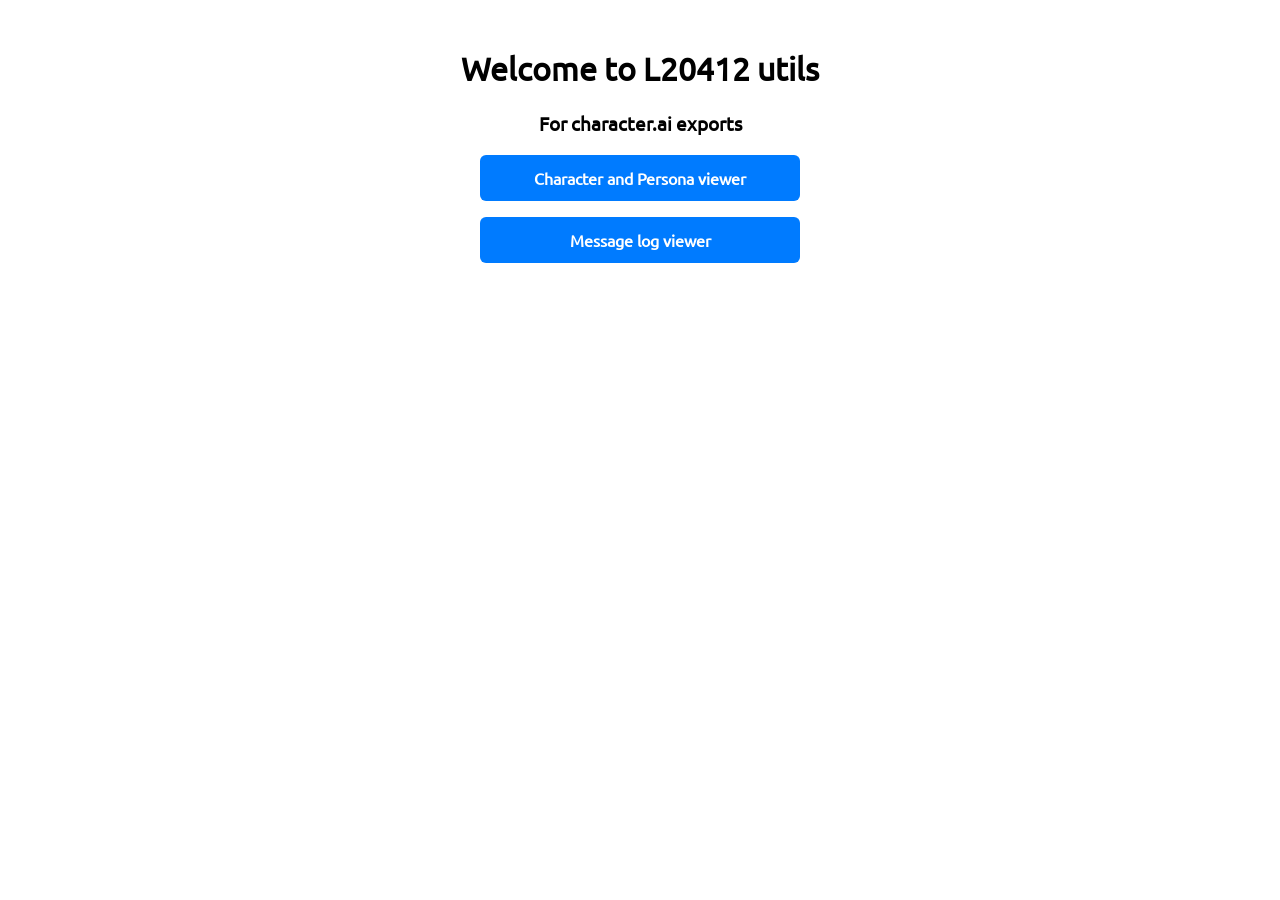
==== index.html @ cc76431b "Update index.html" ====
<!DOCTYPE html>
<html lang="en">
<head>
  <meta name="viewport" content="width=device-width, initial-scale=1">

  <style>
    @font-face {
      font-family: 'MyCustomFont';
      src: url('Ubuntu-Regular.ttf') format('TrueType');
    }

    body {
      font-family: 'MyCustomFont', Ubuntu, sans-serif;
      padding: 20px;
      text-align: center;
    }

    .btn {
      display: inline-block;
      width: 280px;              /* consistent width */
      text-align: center;
      padding: 13px 20px;
      background: #007bff;
      color: white;
      text-decoration: none;
      border-radius: 6px;
      font-weight: 600;
      transition: background 0.2s ease;
      margin-bottom: 0px;
    }

    .btn:hover {
      background: #0056b3;
    }

    .btn:active {
      background: #003f82;
    }
  </style>
</head>

<body>
  <h1>Welcome to L20412 utils</h1>
  <h3>For character.ai exports</h3>
  <p><a href="c.ai/char.html" target="_blank" class="btn">Character and Persona viewer</a></p>
  <p><a href="c.ai/chat.html" target="_blank" class="btn">Message log viewer</a></p>
</body>
</html>
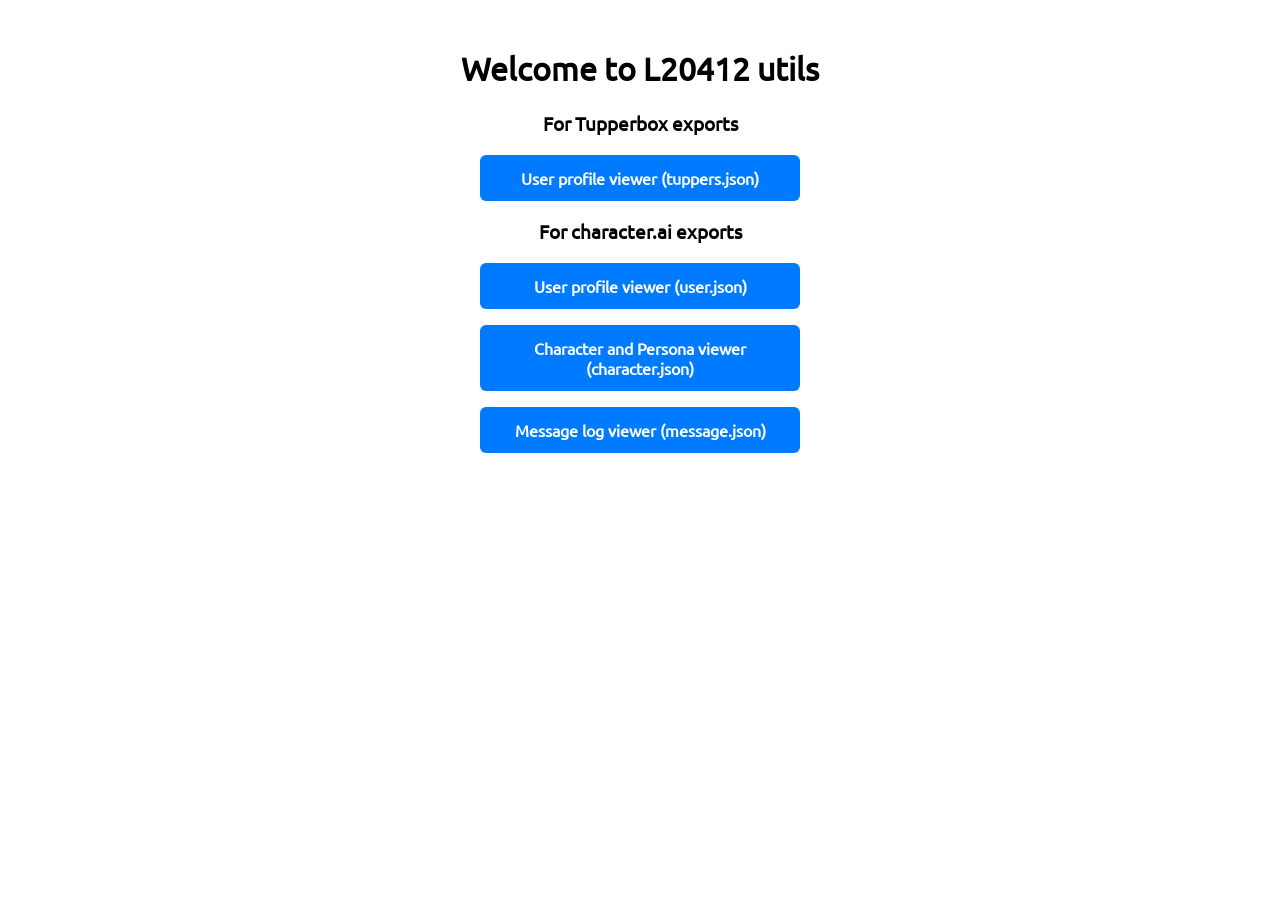
==== commit 820f8d25: "Made a lot of changes" ====
--- a/index.html
+++ b/index.html
@@ -41,8 +41,12 @@
 
 <body>
   <h1>Welcome to L20412 utils</h1>
+  <h3>For Tupperbox exports</h3>
+  <p><a href="tupperbox/viewer.html" target="_blank" class="btn">User profile viewer (tuppers.json)</a></p>
+
   <h3>For character.ai exports</h3>
-  <p><a href="c.ai/char.html" target="_blank" class="btn">Character and Persona viewer</a></p>
-  <p><a href="c.ai/chat.html" target="_blank" class="btn">Message log viewer</a></p>
+  <p><a href="c.ai/prof.html" target="_blank" class="btn">User profile viewer (user.json)</a></p>
+  <p><a href="c.ai/char.html" target="_blank" class="btn">Character and Persona viewer (character.json)</a></p>
+  <p><a href="c.ai/chat.html" target="_blank" class="btn">Message log viewer (message.json)</a></p>
 </body>
 </html>
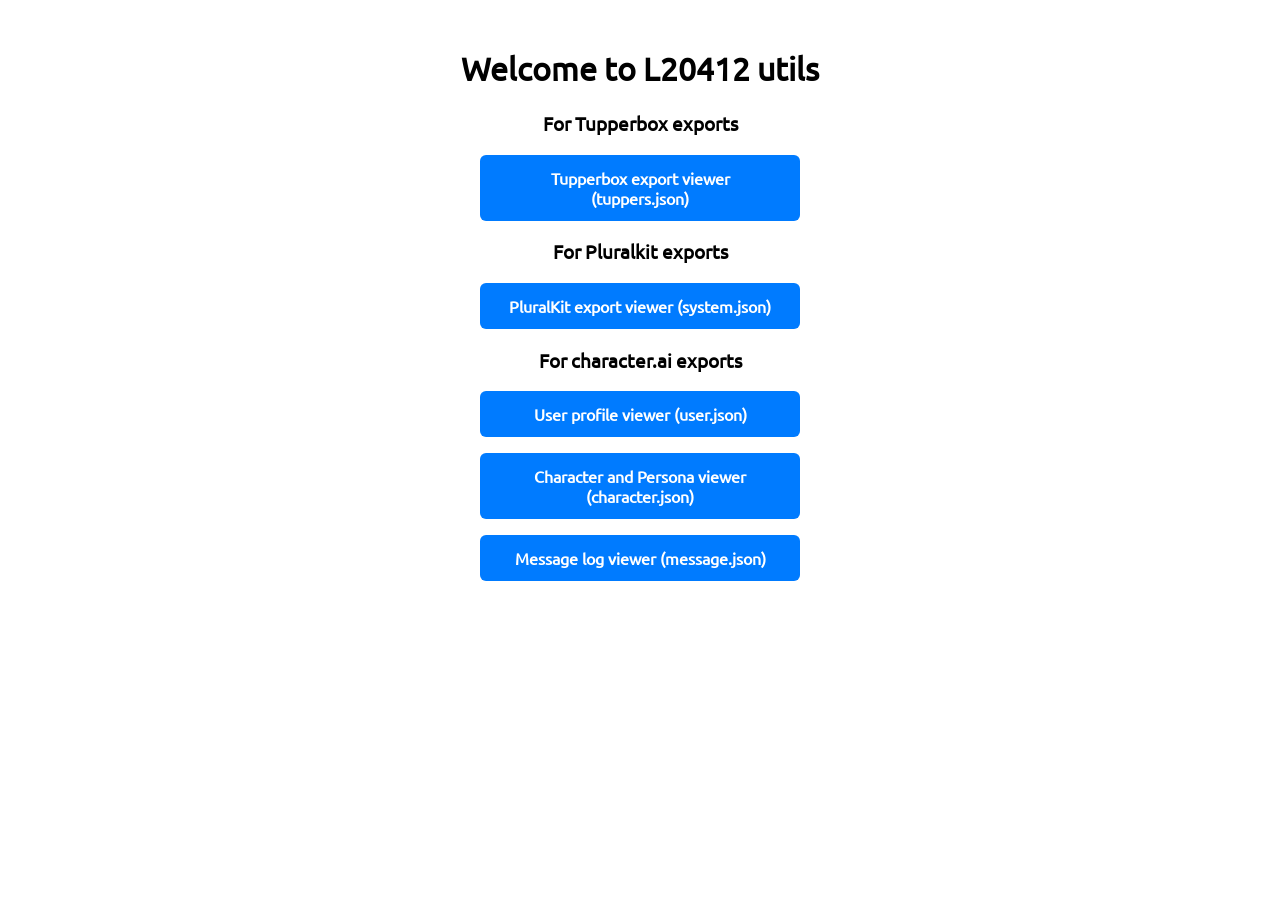
==== commit 380d545e: "Added Pluralkit viewer" ====
--- a/index.html
+++ b/index.html
@@ -42,7 +42,10 @@
 <body>
   <h1>Welcome to L20412 utils</h1>
   <h3>For Tupperbox exports</h3>
-  <p><a href="tupperbox/viewer.html" target="_blank" class="btn">User profile viewer (tuppers.json)</a></p>
+  <p><a href="tupperbox/viewer.html" target="_blank" class="btn">Tupperbox export viewer (tuppers.json)</a></p>
+  
+  <h3>For Pluralkit exports</h3>
+  <p><a href="pluralkit/viewer.html" target="_blank" class="btn">PluralKit export viewer (system.json)</a></p>
 
   <h3>For character.ai exports</h3>
   <p><a href="c.ai/prof.html" target="_blank" class="btn">User profile viewer (user.json)</a></p>
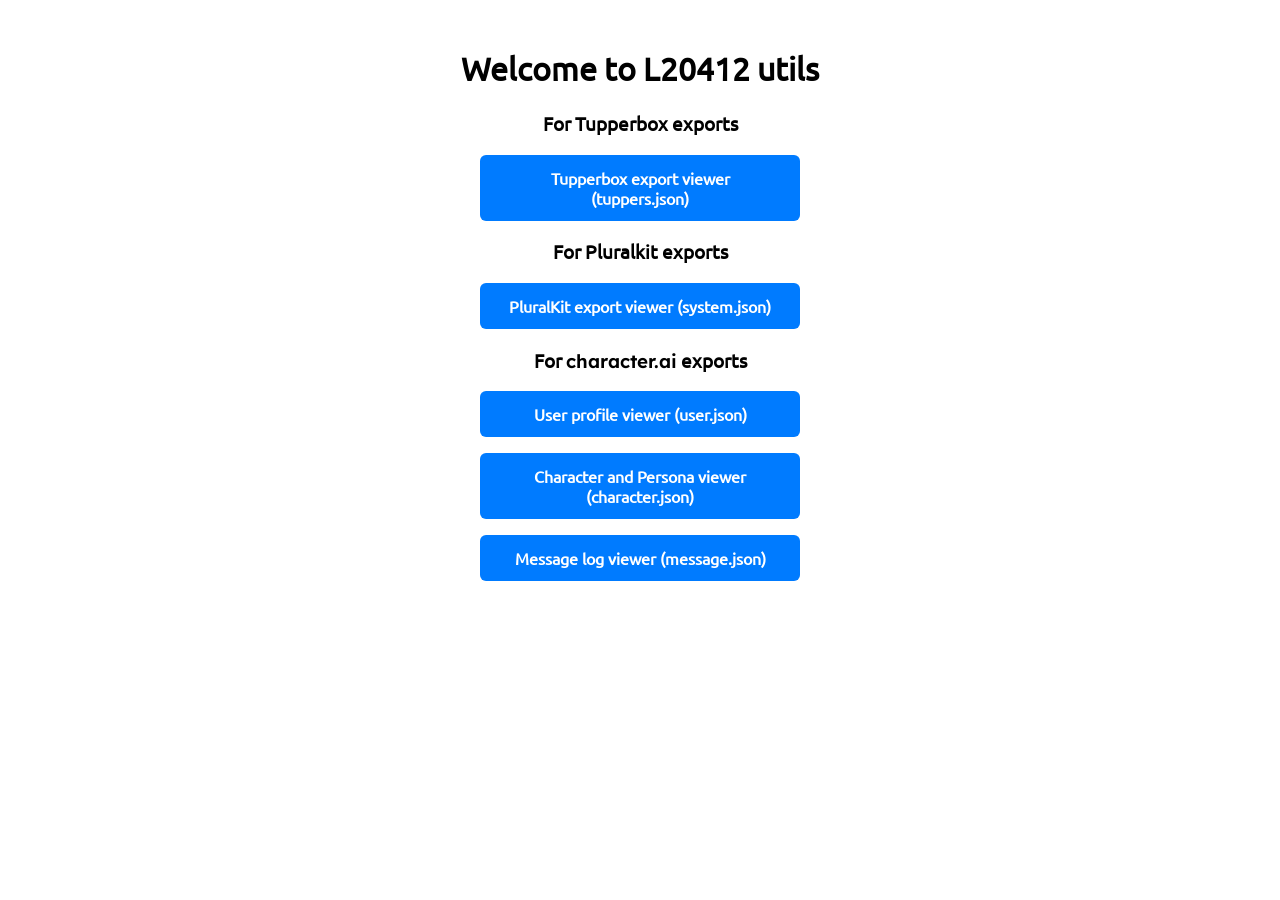
==== commit c549fe35: "Added some decoration to my beautiful "c.ai" text" ====
--- a/index.html
+++ b/index.html
@@ -7,6 +7,10 @@
     @font-face {
       font-family: 'MyCustomFont';
       src: url('Ubuntu-Regular.ttf') format('TrueType');
+    }
+    @font-face {
+      font-family: 'characterAI';
+      src: url(c.ai/Lexend-SemiBold.ttf) format('TrueType');
     }
 
     body {
@@ -47,7 +51,7 @@
   <h3>For Pluralkit exports</h3>
   <p><a href="pluralkit/viewer.html" target="_blank" class="btn">PluralKit export viewer (system.json)</a></p>
 
-  <h3>For character.ai exports</h3>
+  <h3>For <span style="font-family:characterAI">character.ai</span> exports</h3>
   <p><a href="c.ai/prof.html" target="_blank" class="btn">User profile viewer (user.json)</a></p>
   <p><a href="c.ai/char.html" target="_blank" class="btn">Character and Persona viewer (character.json)</a></p>
   <p><a href="c.ai/chat.html" target="_blank" class="btn">Message log viewer (message.json)</a></p>
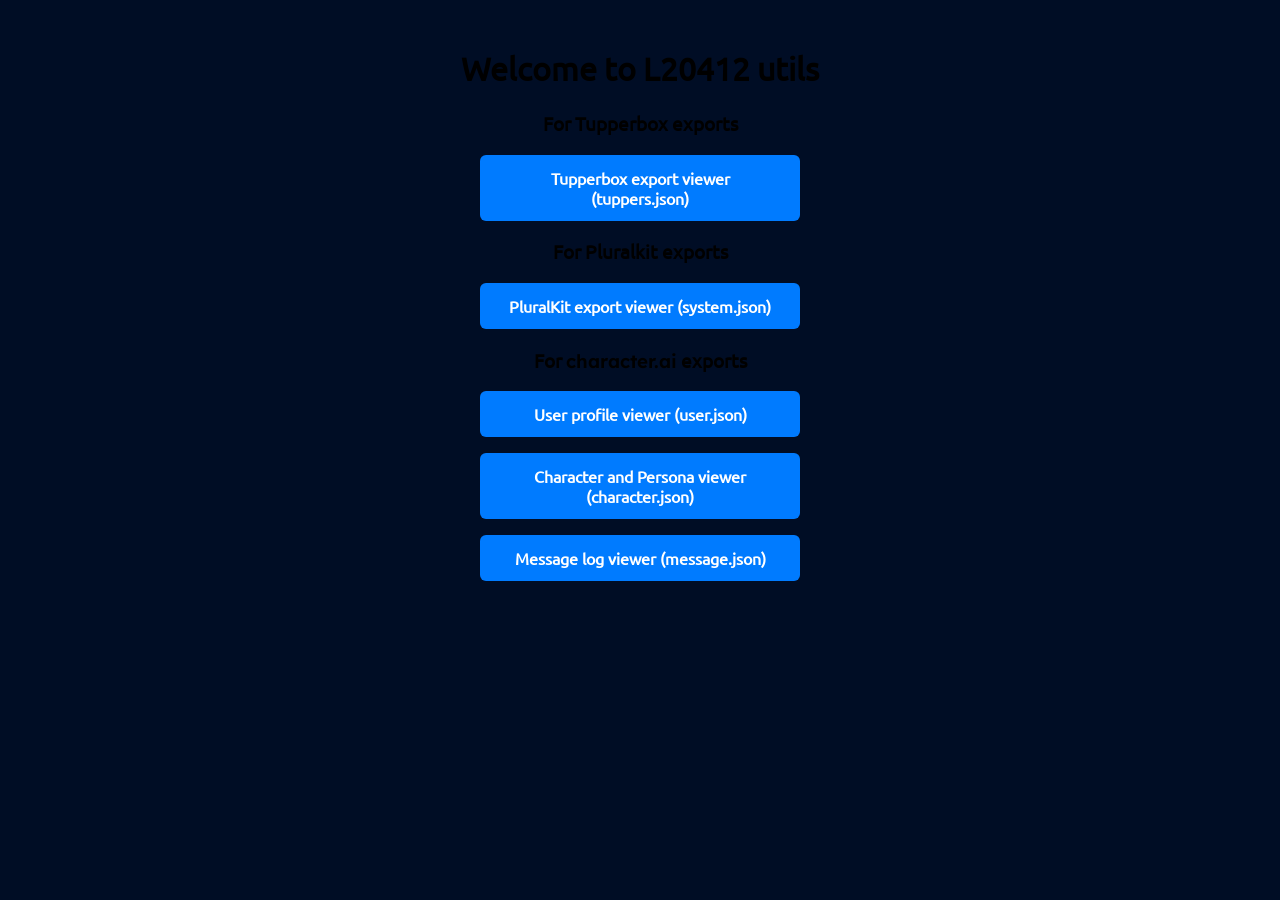
==== commit 2b48b32f: "Changed into dark theme, which is nicer" ====
--- a/index.html
+++ b/index.html
@@ -17,11 +17,12 @@
       font-family: 'MyCustomFont', Ubuntu, sans-serif;
       padding: 20px;
       text-align: center;
+      background-color: rgb(0, 13, 37);
     }
 
     .btn {
       display: inline-block;
-      width: 280px;              /* consistent width */
+      width: 280px;
       text-align: center;
       padding: 13px 20px;
       background: #007bff;
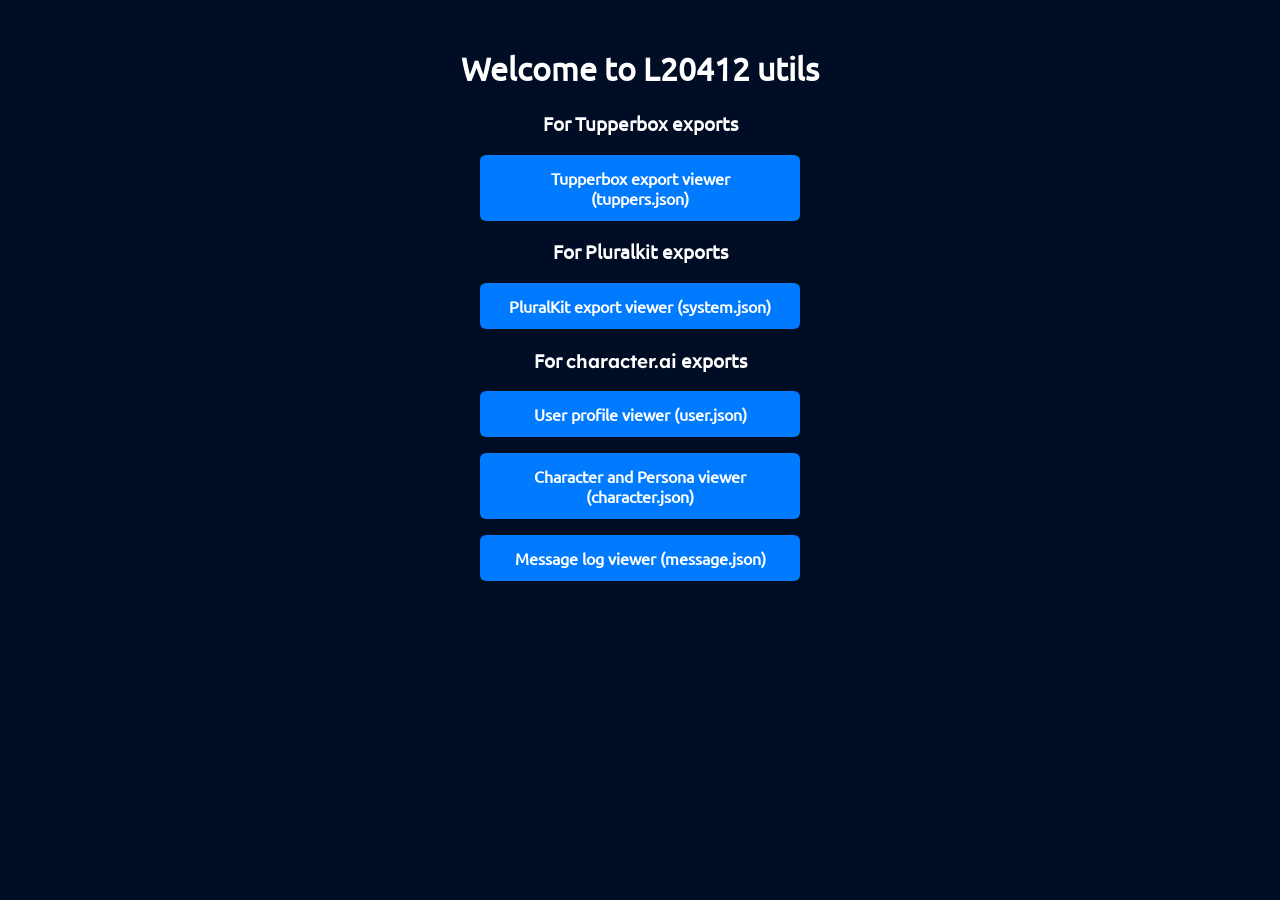
==== commit 9b831e97: "totally forgot that text color should be white in dark theme" ====
--- a/index.html
+++ b/index.html
@@ -17,6 +17,7 @@
       font-family: 'MyCustomFont', Ubuntu, sans-serif;
       padding: 20px;
       text-align: center;
+      color: white;
       background-color: rgb(0, 13, 37);
     }
 
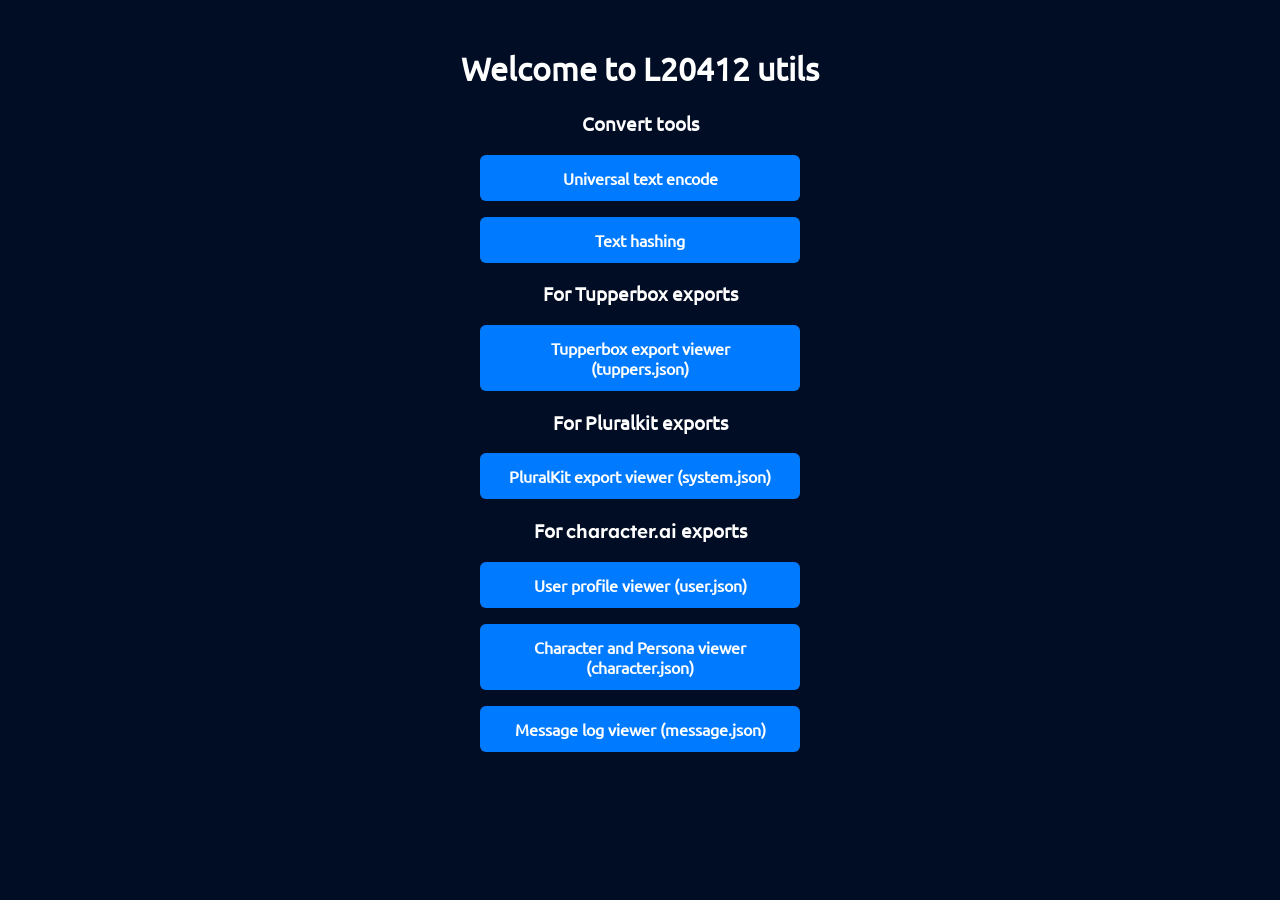
==== commit 3de2eb71: "added text encoding tools" ====
--- a/index.html
+++ b/index.html
@@ -10,7 +10,7 @@
     }
     @font-face {
       font-family: 'characterAI';
-      src: url(c.ai/Lexend-SemiBold.ttf) format('TrueType');
+      src: url('c.ai/Lexend-SemiBold.ttf') format('TrueType');
     }
 
     body {
@@ -47,6 +47,10 @@
 
 <body>
   <h1>Welcome to L20412 utils</h1>
+  <h3>Convert tools</h3>
+  <p><a href="txt/univ_enc.html" target="_blank" class="btn">Universal text encode</a></p>
+  <p><a href="txt/hash.html" target="_blank" class="btn">Text hashing</a></p>
+
   <h3>For Tupperbox exports</h3>
   <p><a href="tupperbox/viewer.html" target="_blank" class="btn">Tupperbox export viewer (tuppers.json)</a></p>
   
